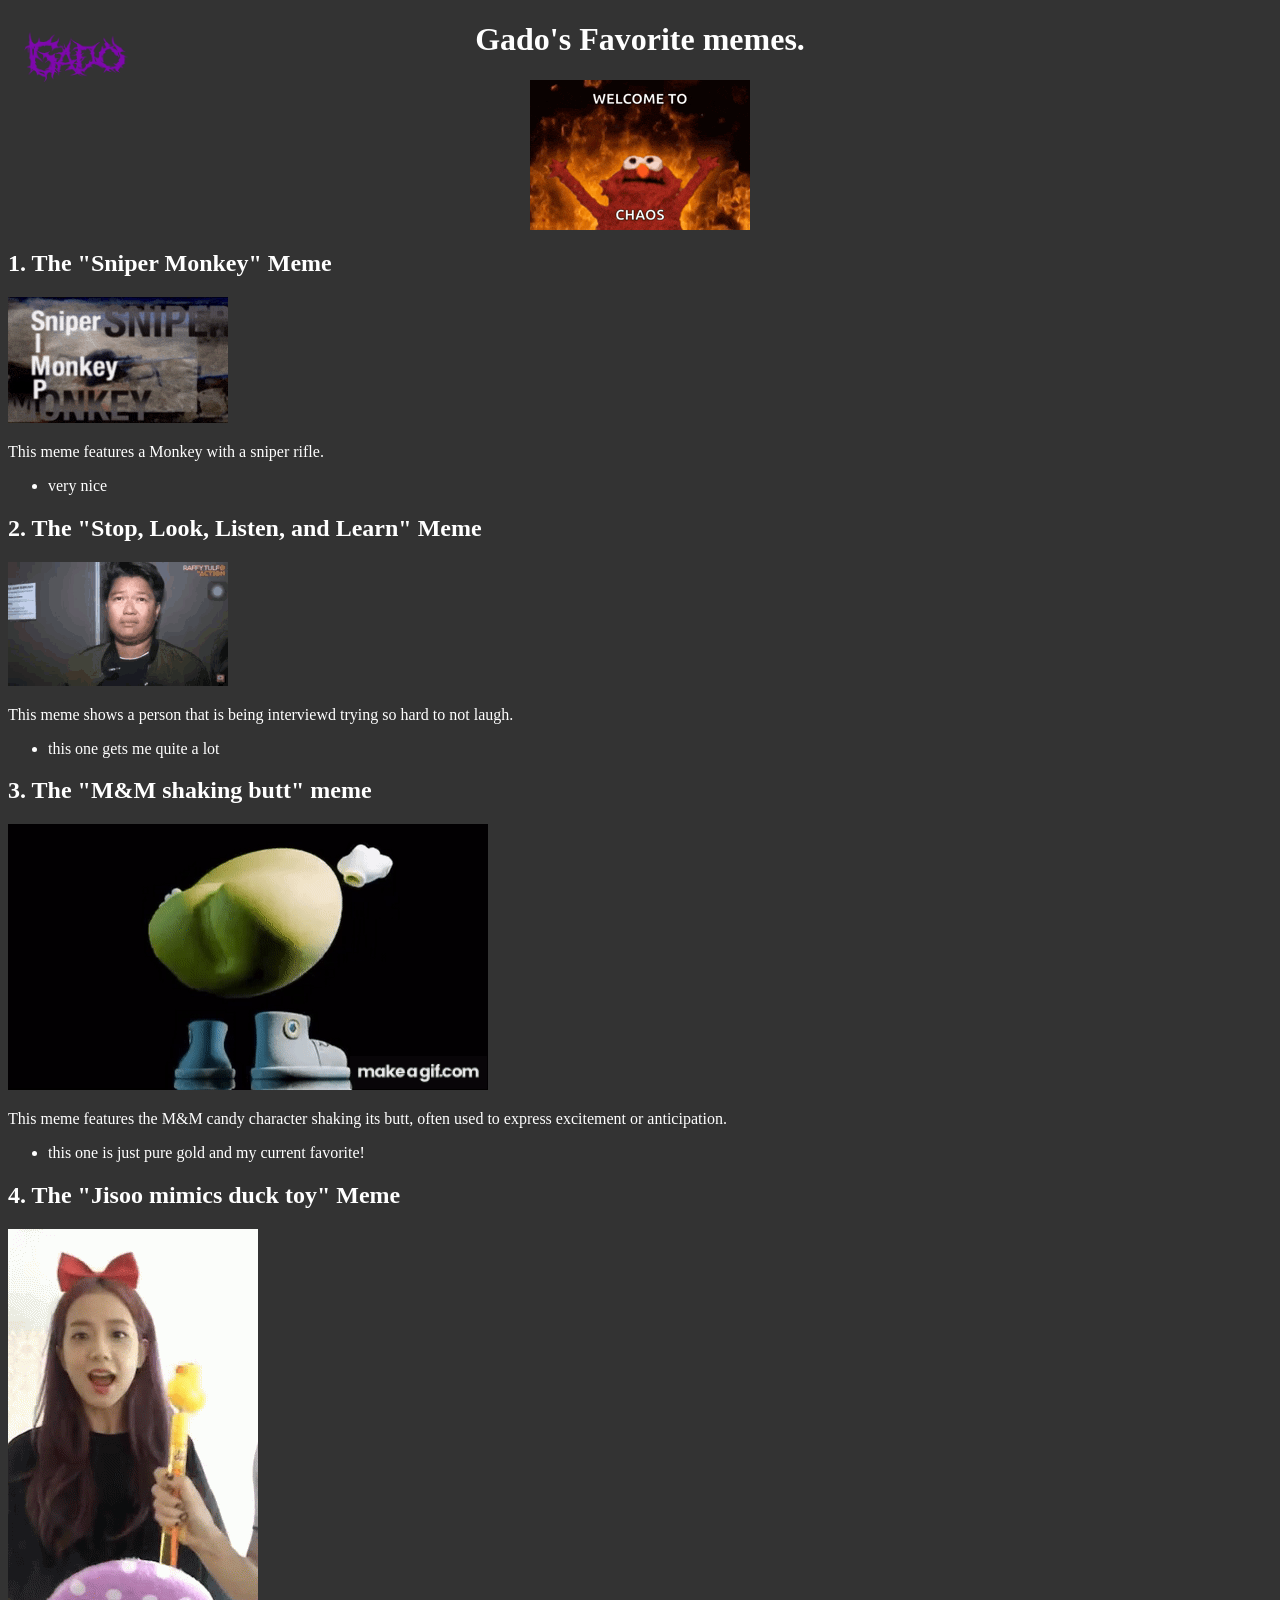
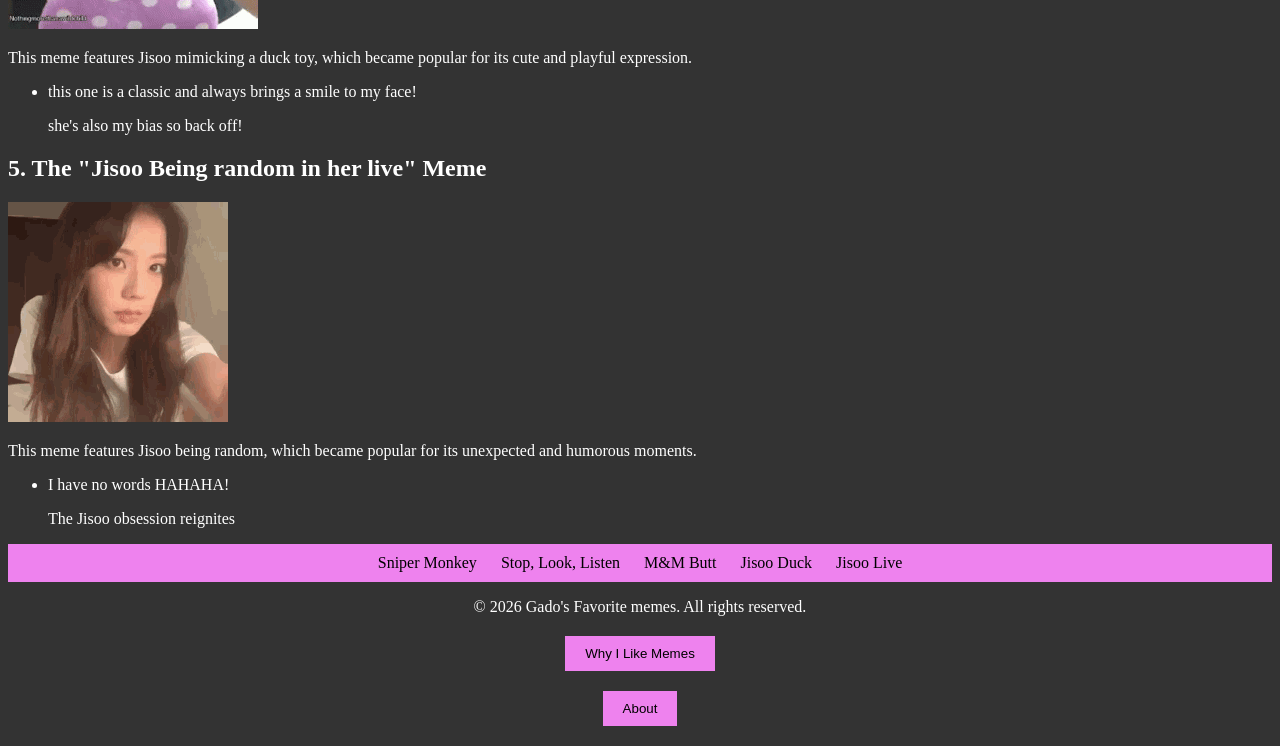
==== index.html @ 576ca92a "Initial commit: favorite memes website" ====
<!DOCTYPE html>
<html lang="en">
<head>
    <meta charset="UTF-8">
    <meta name="viewport" content="width=device-width, initial-scale=1.0">
    <title>Gado's Favorite memes.</title>
</head>
<body style="background-color: #333;">
    <!-- Header -->
    <header style="position: relative;">
        <h1 style="text-align: center; color: white;">Gado's Favorite memes.</h1>
        <img src="./images/elmo-burning-welcome-to-chaos.gif" alt="Gado Meme" style="display: block; margin: 0 auto;">
          <!-- Top-left icon button -->
    <button onclick="window.location.href='./pages/myAccounts.html';" style="position: absolute; top: 10px; left: 10px; background-color: transparent; border: none; cursor: pointer;">
        <img src="./images/gado icon.png" alt="Gado Icon" style="height: 50px;">
    </button>
    </header>
    <!-- Main Content -->
    <section class="meme" id="meme1">
        <article>
            <h2 style="color: white">1. The "Sniper Monkey" Meme</h2>
            <img src="./images/sniper-monkey.gif" alt="Sniper Monkey Meme">
            <p style="color: white">This meme features a Monkey with a sniper rifle.</p>
            <ul>
                <li style="color: white">very nice</li>
            </ul>
        </article>
    </section>

    <section class="meme" id="meme2">
        <article>
            <h2 style="color: white">2. The "Stop, Look, Listen, and Learn" Meme</h2>
            <img src="./images/tulfo-tombits.gif" alt="Stop, Look, Listen, and Learn Meme">
            <p style="color: white">This meme shows a person that is being interviewd trying so hard to not laugh.</p>
            <ul>
                <li style="color: white">this one gets me quite a lot</li>
            </ul>
        </article>
    </section>

    <section class="meme" id="meme3">
        <article>
            <h2 style="color: white">3. The "M&M shaking butt" meme</h2>
            <img src="./images/mnm-shaking-butt.gif" alt="M&M Shaking Butt Meme">
            <p style="color: white">This meme features the M&M candy character shaking its butt, often used to express excitement or anticipation.</p>
            <ul>
                <li style="color: white">this one is just pure gold and my current favorite!</li>
            </ul>
        </article>
    </section>

    <section class="meme" id="meme4">
        <article>
            <h2 style="color: white">4. The "Jisoo mimics duck toy" Meme</h2>
            <img src="./images/jisoo-duck.gif" alt="Jisoo mimics duck toy Meme">
            <p style="color: white">This meme features Jisoo mimicking a duck toy, which became popular for its cute and playful expression.</p>
            <ul>
                <li style="color: white">this one is a classic and always brings a smile to my face!</li>
                <p style="color: white">she's also my bias so back off!</p>
            </ul>
           
        </article>
    </section>

    <section class="meme" id="meme5">
        <article>
            <h2 style="color: white">5. The "Jisoo Being random in her live" Meme</h2>
            <img src="./images/jisoo-live.gif" alt="Jisoo Being random Meme">
            <p style="color: white">This meme features Jisoo being random, which became popular for its unexpected and humorous moments.</p>
            <ul>
                <li style="color: white">I have no words HAHAHA!</li>
                <p style="color: white">The Jisoo obsession reignites</p>
            </ul>
            
            </article>
        </section>
        
    <!-- Navigation and Footer -->
    <nav style="background-color: violet; padding: 10px; text-align: center;">
        <a href="#meme1" style="color: #000000; margin: 0 10px; text-decoration: none;">Sniper Monkey</a>
        <a href="#meme2" style="color: #000000; margin: 0 10px; text-decoration: none;">Stop, Look, Listen</a>
        <a href="#meme3" style="color: #000000; margin: 0 10px; text-decoration: none;">M&M Butt</a>
        <a href="#meme4" style="color: #000000; margin: 0 10px; text-decoration: none;">Jisoo Duck</a>
        <a href="#meme5" style="color: #000000; margin: 0 10px; text-decoration: none;">Jisoo Live</a>
    </nav>

    <footer>
        <p style="text-align: center; color: white;">&copy; 2026 Gado's Favorite memes. All rights reserved.</p>
    </footer>

    <button onclick="window.location.href='./pages/why-i-like-memes.html';" style="display: block; margin: 20px auto; padding: 10px 20px; background-color: violet; color: #000000; border: none; cursor: pointer;">Why I Like Memes</button>
    <button onclick="window.location.href='./pages/about.html';" style="display: block; margin: 20px auto; padding: 10px 20px; background-color: violet; color: #000000; border: none; cursor: pointer;">About</button>

</body>
</html>
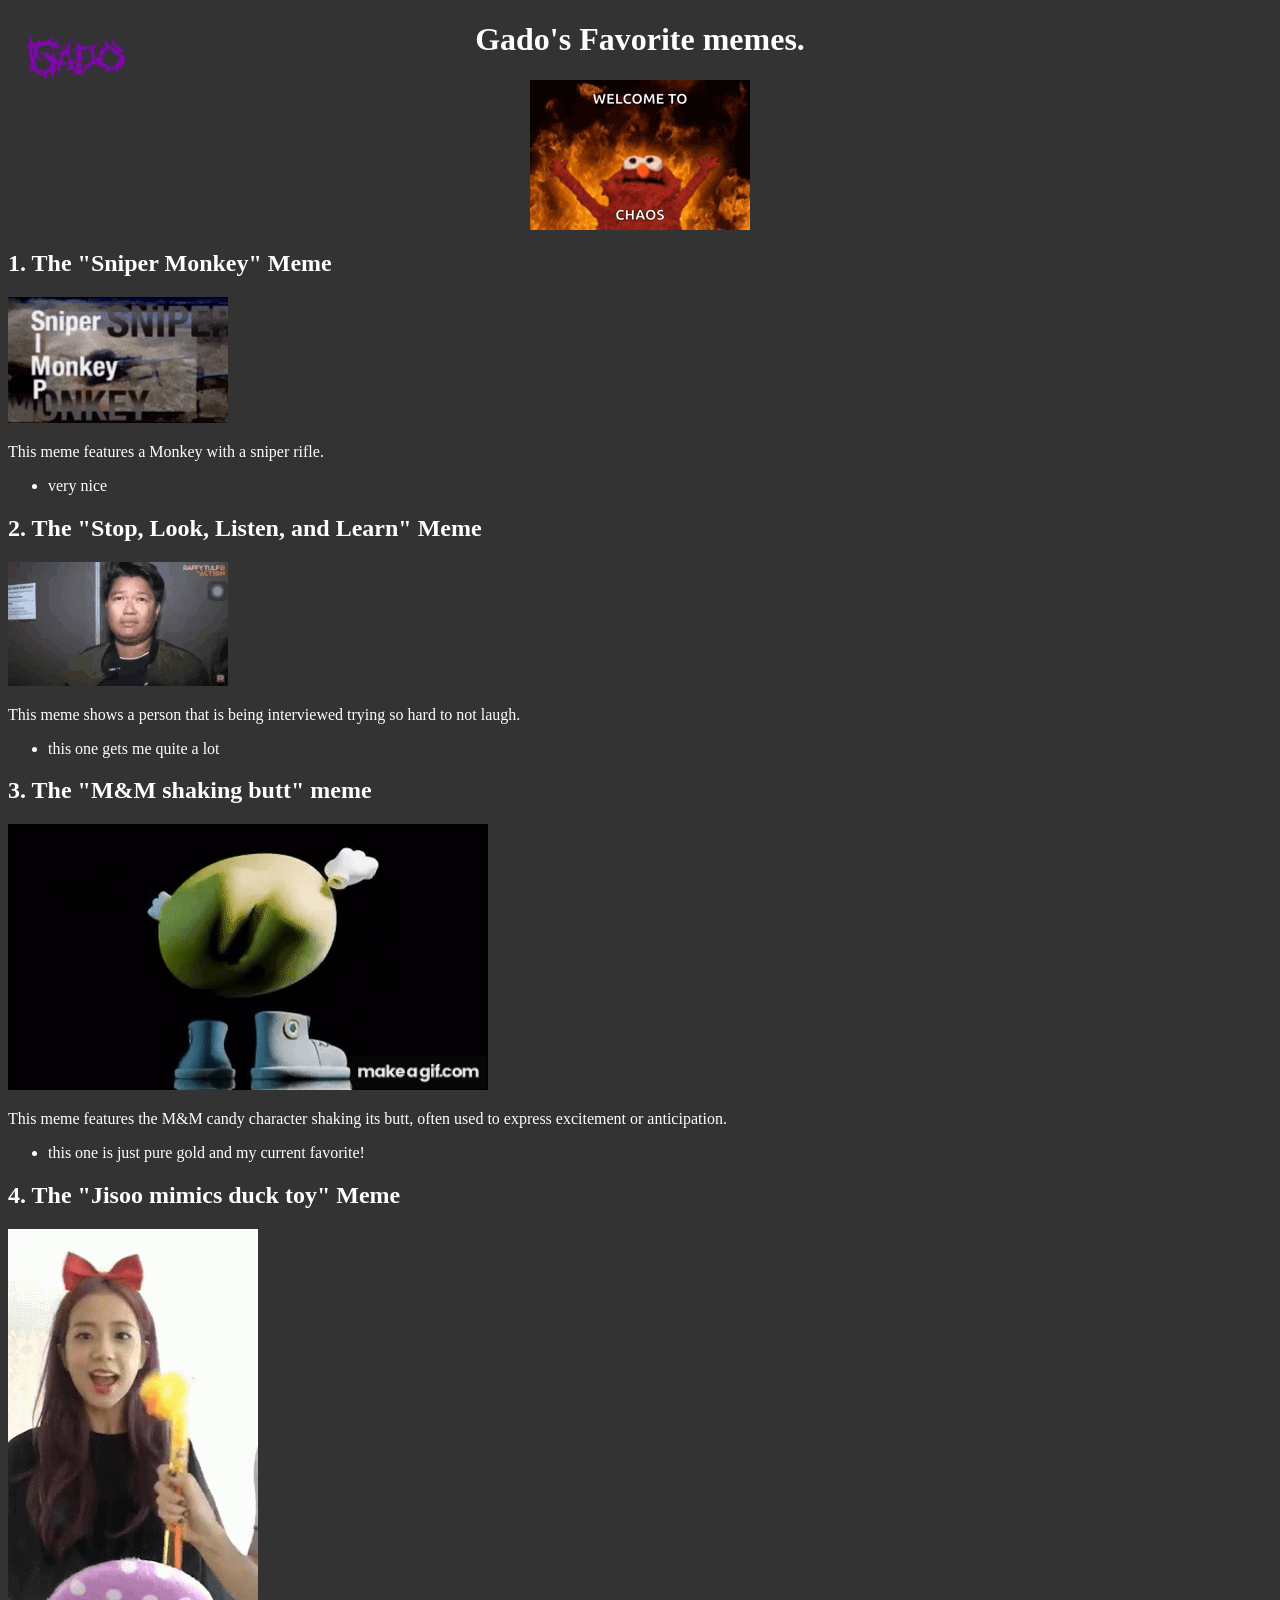
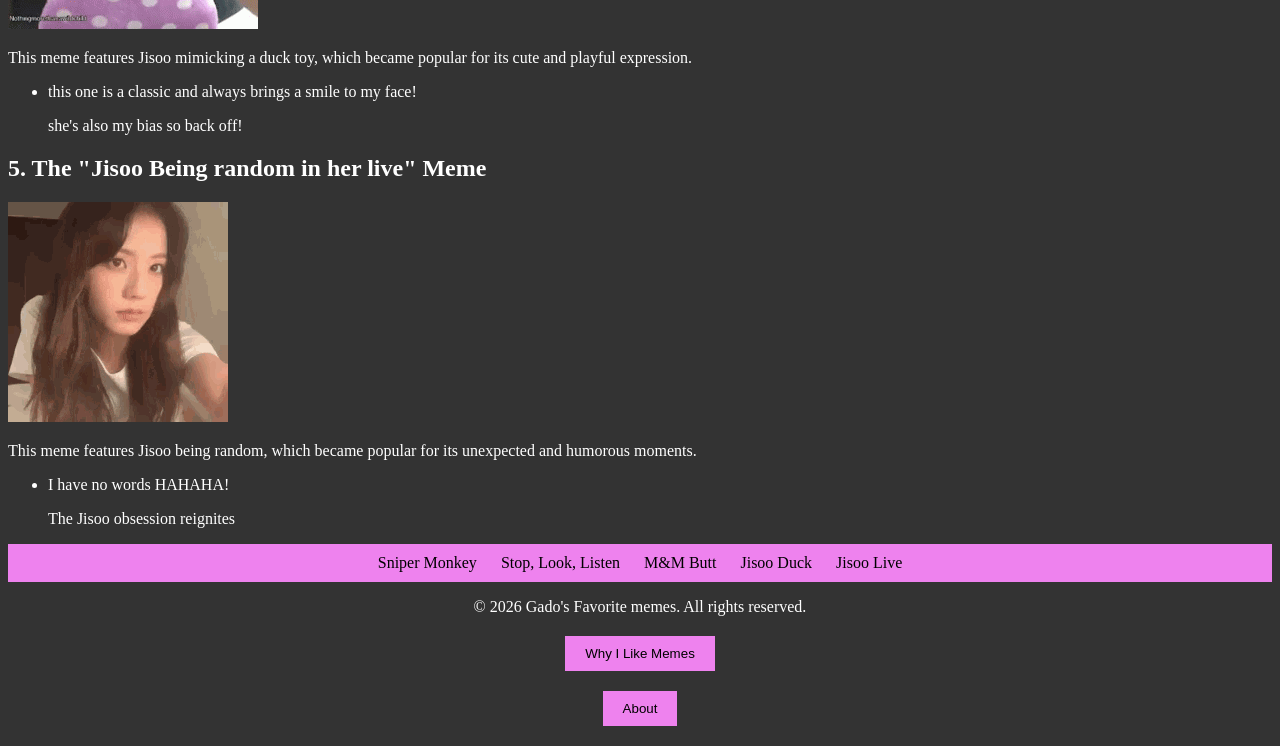
==== commit 0d07f950: "fixed typos" ====
--- a/index.html
+++ b/index.html
@@ -31,7 +31,7 @@
         <article>
             <h2 style="color: white">2. The "Stop, Look, Listen, and Learn" Meme</h2>
             <img src="./images/tulfo-tombits.gif" alt="Stop, Look, Listen, and Learn Meme">
-            <p style="color: white">This meme shows a person that is being interviewd trying so hard to not laugh.</p>
+            <p style="color: white">This meme shows a person that is being interviewed trying so hard to not laugh.</p>
             <ul>
                 <li style="color: white">this one gets me quite a lot</li>
             </ul>
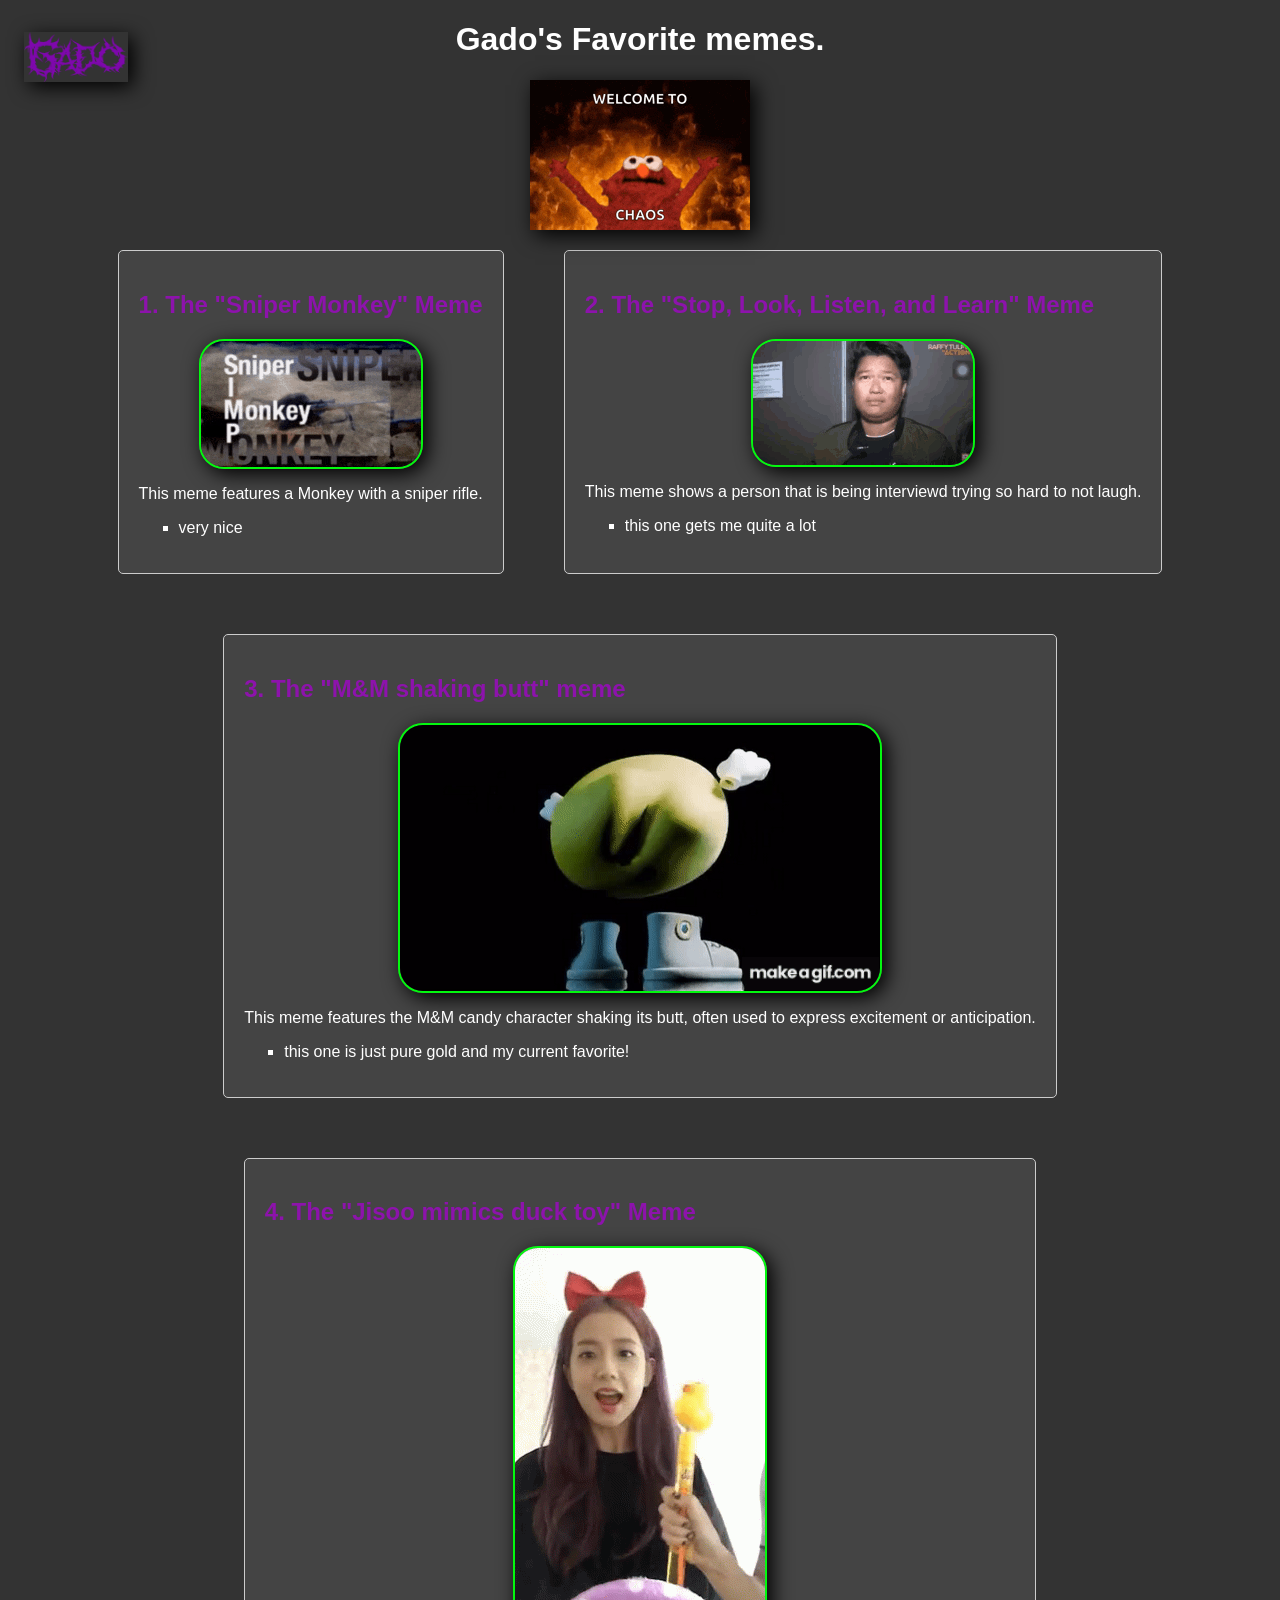
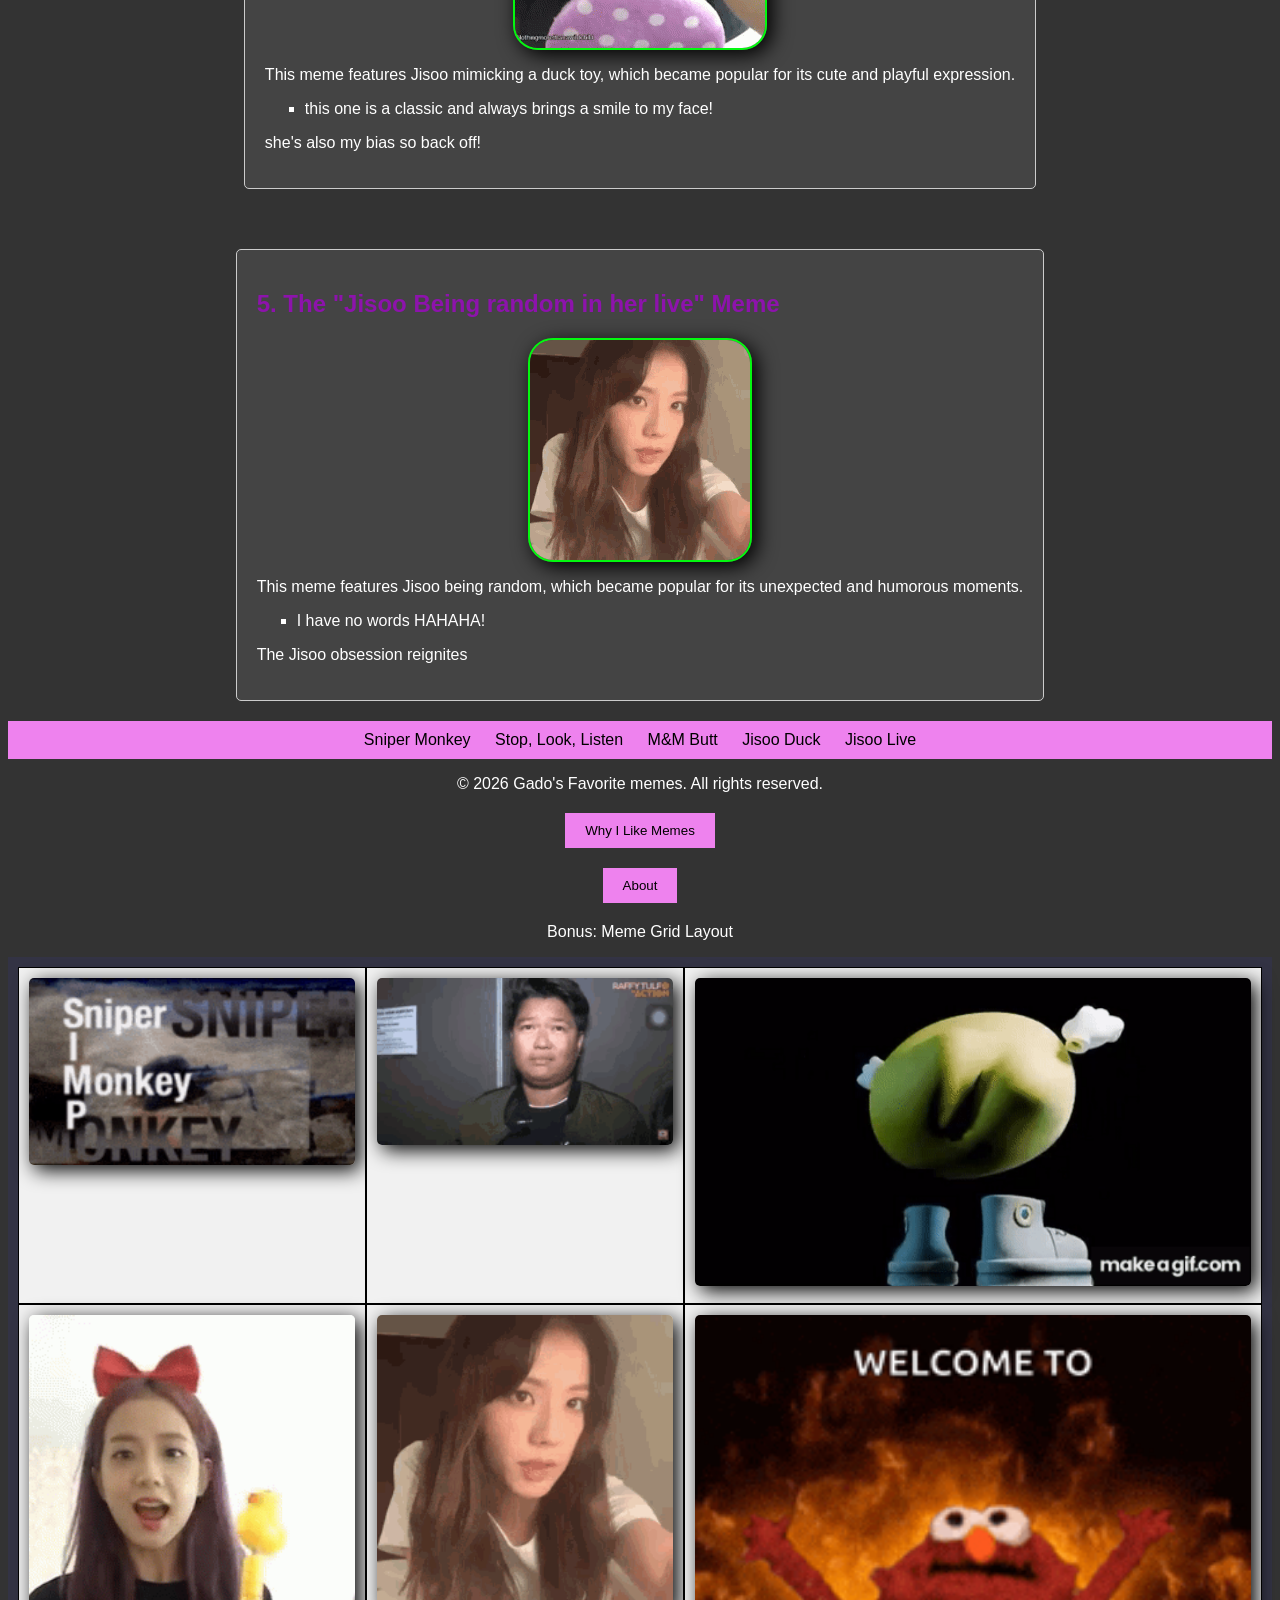
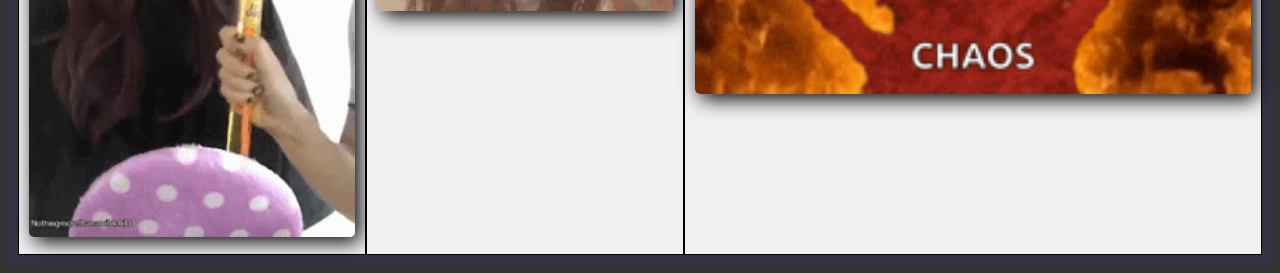
==== commit e3babcbb: "Tried to meet Requirements for Activity 02: CSS" ====
--- a/index.html
+++ b/index.html
@@ -4,7 +4,33 @@
     <meta charset="UTF-8">
     <meta name="viewport" content="width=device-width, initial-scale=1.0">
     <title>Gado's Favorite memes.</title>
+    <link rel="stylesheet" href="style.css">
 </head>
+<style>
+.meme {
+    margin: 20px;
+    padding: 20px;
+    border: 1px solid #ccc;
+    border-radius: 5px;
+    background-color: #444;
+    justify-content: center;
+}   
+
+.container {
+  display: grid;
+  grid-template-columns: auto auto auto;
+  background-color: #334;
+  padding: 10px;
+}
+.container div {
+  background-color: #f1f1f1;
+  border: 1px solid black;
+  padding: 10px;
+  font-size: 30px;
+  text-align: center;
+}
+
+</style>
 <body style="background-color: #333;">
     <!-- Header -->
     <header style="position: relative;">
@@ -15,33 +41,35 @@
         <img src="./images/gado icon.png" alt="Gado Icon" style="height: 50px;">
     </button>
     </header>
+    <div class="meme-container">
     <!-- Main Content -->
+    <!-- Section 1-->
     <section class="meme" id="meme1">
         <article>
             <h2 style="color: white">1. The "Sniper Monkey" Meme</h2>
-            <img src="./images/sniper-monkey.gif" alt="Sniper Monkey Meme">
+            <img src="./images/sniper-monkey.gif" alt="Sniper Monkey Meme" style="display:block; margin:auto;">
             <p style="color: white">This meme features a Monkey with a sniper rifle.</p>
             <ul>
                 <li style="color: white">very nice</li>
             </ul>
         </article>
     </section>
-
+    <!-- Section 2 -->
     <section class="meme" id="meme2">
         <article>
             <h2 style="color: white">2. The "Stop, Look, Listen, and Learn" Meme</h2>
-            <img src="./images/tulfo-tombits.gif" alt="Stop, Look, Listen, and Learn Meme">
-            <p style="color: white">This meme shows a person that is being interviewed trying so hard to not laugh.</p>
+            <img src="./images/tulfo-tombits.gif" alt="Stop, Look, Listen, and Learn Meme" style="display:block; margin:auto;">
+            <p style="color: white">This meme shows a person that is being interviewd trying so hard to not laugh.</p>
             <ul>
                 <li style="color: white">this one gets me quite a lot</li>
             </ul>
         </article>
     </section>
-
+    <!-- Section 3 -->
     <section class="meme" id="meme3">
         <article>
             <h2 style="color: white">3. The "M&M shaking butt" meme</h2>
-            <img src="./images/mnm-shaking-butt.gif" alt="M&M Shaking Butt Meme">
+            <img src="./images/mnm-shaking-butt.gif" alt="M&M Shaking Butt Meme" style="display:block; margin:auto;">
             <p style="color: white">This meme features the M&M candy character shaking its butt, often used to express excitement or anticipation.</p>
             <ul>
                 <li style="color: white">this one is just pure gold and my current favorite!</li>
@@ -49,34 +77,36 @@
         </article>
     </section>
 
+    <!-- Section 4 -->
     <section class="meme" id="meme4">
         <article>
             <h2 style="color: white">4. The "Jisoo mimics duck toy" Meme</h2>
-            <img src="./images/jisoo-duck.gif" alt="Jisoo mimics duck toy Meme">
+            <img src="./images/jisoo-duck.gif" alt="Jisoo mimics duck toy Meme" style="display:block; margin:auto;">
             <p style="color: white">This meme features Jisoo mimicking a duck toy, which became popular for its cute and playful expression.</p>
             <ul>
                 <li style="color: white">this one is a classic and always brings a smile to my face!</li>
-                <p style="color: white">she's also my bias so back off!</p>
             </ul>
-           
+           <p style="color: white">she's also my bias so back off!</p>
         </article>
     </section>
 
+    <!-- Section 5 -->
     <section class="meme" id="meme5">
         <article>
             <h2 style="color: white">5. The "Jisoo Being random in her live" Meme</h2>
-            <img src="./images/jisoo-live.gif" alt="Jisoo Being random Meme">
+            <img src="./images/jisoo-live.gif" alt="Jisoo Being random Meme" style="display:block; margin:auto;">
             <p style="color: white">This meme features Jisoo being random, which became popular for its unexpected and humorous moments.</p>
             <ul>
                 <li style="color: white">I have no words HAHAHA!</li>
-                <p style="color: white">The Jisoo obsession reignites</p>
             </ul>
-            
-            </article>
-        </section>
+            <p style="color: white">The Jisoo obsession reignites</p>
+
+        </article>
+    </section>
         
+    </div>
     <!-- Navigation and Footer -->
-    <nav style="background-color: violet; padding: 10px; text-align: center;">
+    <nav class="nav-bar" style="background-color: violet; padding: 10px; text-align: center;">
         <a href="#meme1" style="color: #000000; margin: 0 10px; text-decoration: none;">Sniper Monkey</a>
         <a href="#meme2" style="color: #000000; margin: 0 10px; text-decoration: none;">Stop, Look, Listen</a>
         <a href="#meme3" style="color: #000000; margin: 0 10px; text-decoration: none;">M&M Butt</a>
@@ -91,5 +121,15 @@
     <button onclick="window.location.href='./pages/why-i-like-memes.html';" style="display: block; margin: 20px auto; padding: 10px 20px; background-color: violet; color: #000000; border: none; cursor: pointer;">Why I Like Memes</button>
     <button onclick="window.location.href='./pages/about.html';" style="display: block; margin: 20px auto; padding: 10px 20px; background-color: violet; color: #000000; border: none; cursor: pointer;">About</button>
 
+    <p style="color:white; text-align:center;">Bonus: Meme Grid Layout</p>
+    <div class="container">
+        <div><img src="./images/sniper-monkey.gif" alt="Meme 1" style="width:100%; border-radius:5px;"></div>
+        <div><img src="./images/tulfo-tombits.gif" alt="Meme 2" style="width:100%; border-radius:5px;"></div>
+        <div><img src="./images/mnm-shaking-butt.gif" alt="Meme 3" style="width:100%; border-radius:5px;"></div>
+        <div><img src="./images/jisoo-duck.gif" alt="Meme 4" style="width:100%; border-radius:5px;"></div>
+        <div><img src="./images/jisoo-live.gif" alt="Meme 5" style="width:100%; border-radius:5px;"></div>
+        <div><img src="./images/elmo-burning-welcome-to-chaos.gif" alt="Bonus Meme" style="width:100%; border-radius:5px;"></div>
+    </div>
+
 </body>
 </html>
--- a/style.css
+++ b/style.css
@@ -0,0 +1,55 @@
+/*sample 1: changing the font family*/
+body {
+    font-family: Arial, Helvetica, sans-serif;
+}
+
+/*sample 2: changing the background color*/
+body {
+    background-color: #333;
+}
+
+/*sample 3: overriding inline css*/
+.meme h2 {
+    color: rgb(141, 19, 172) !important;
+}
+
+/*sample 4: padding and margin for the meme sections*/
+.meme {
+    padding: 20px;  
+    margin: 20px;   
+}
+
+/*sample 5: border and boarder radius*/
+.meme img {
+    border: 2px solid rgba(0, 255, 13, 0.959);
+    border-radius: 25px;     
+}
+
+/*sample 6: box shadow*/
+img {
+    box-shadow: 5px 5px 20px black;
+}
+
+/*sample 7: hover effect for the nevigation links*/
+.nav-bar a:hover {
+    background-color: white; 
+    color: black;
+}
+
+/*sample 8: turning bullet list into squares*/
+ul {
+    list-style-type: square; /* makes bullet points squares instead of circles */
+}
+
+/*sample 9: adding button hover effect*/
+button:hover {
+    transform: scale(1.10);   
+}
+
+/*sample 10: flexbox for meme container*/
+.meme-container {
+    display: flex;             
+    flex-wrap: wrap;           
+    justify-content: center;   
+    gap: 20px;                 
+}
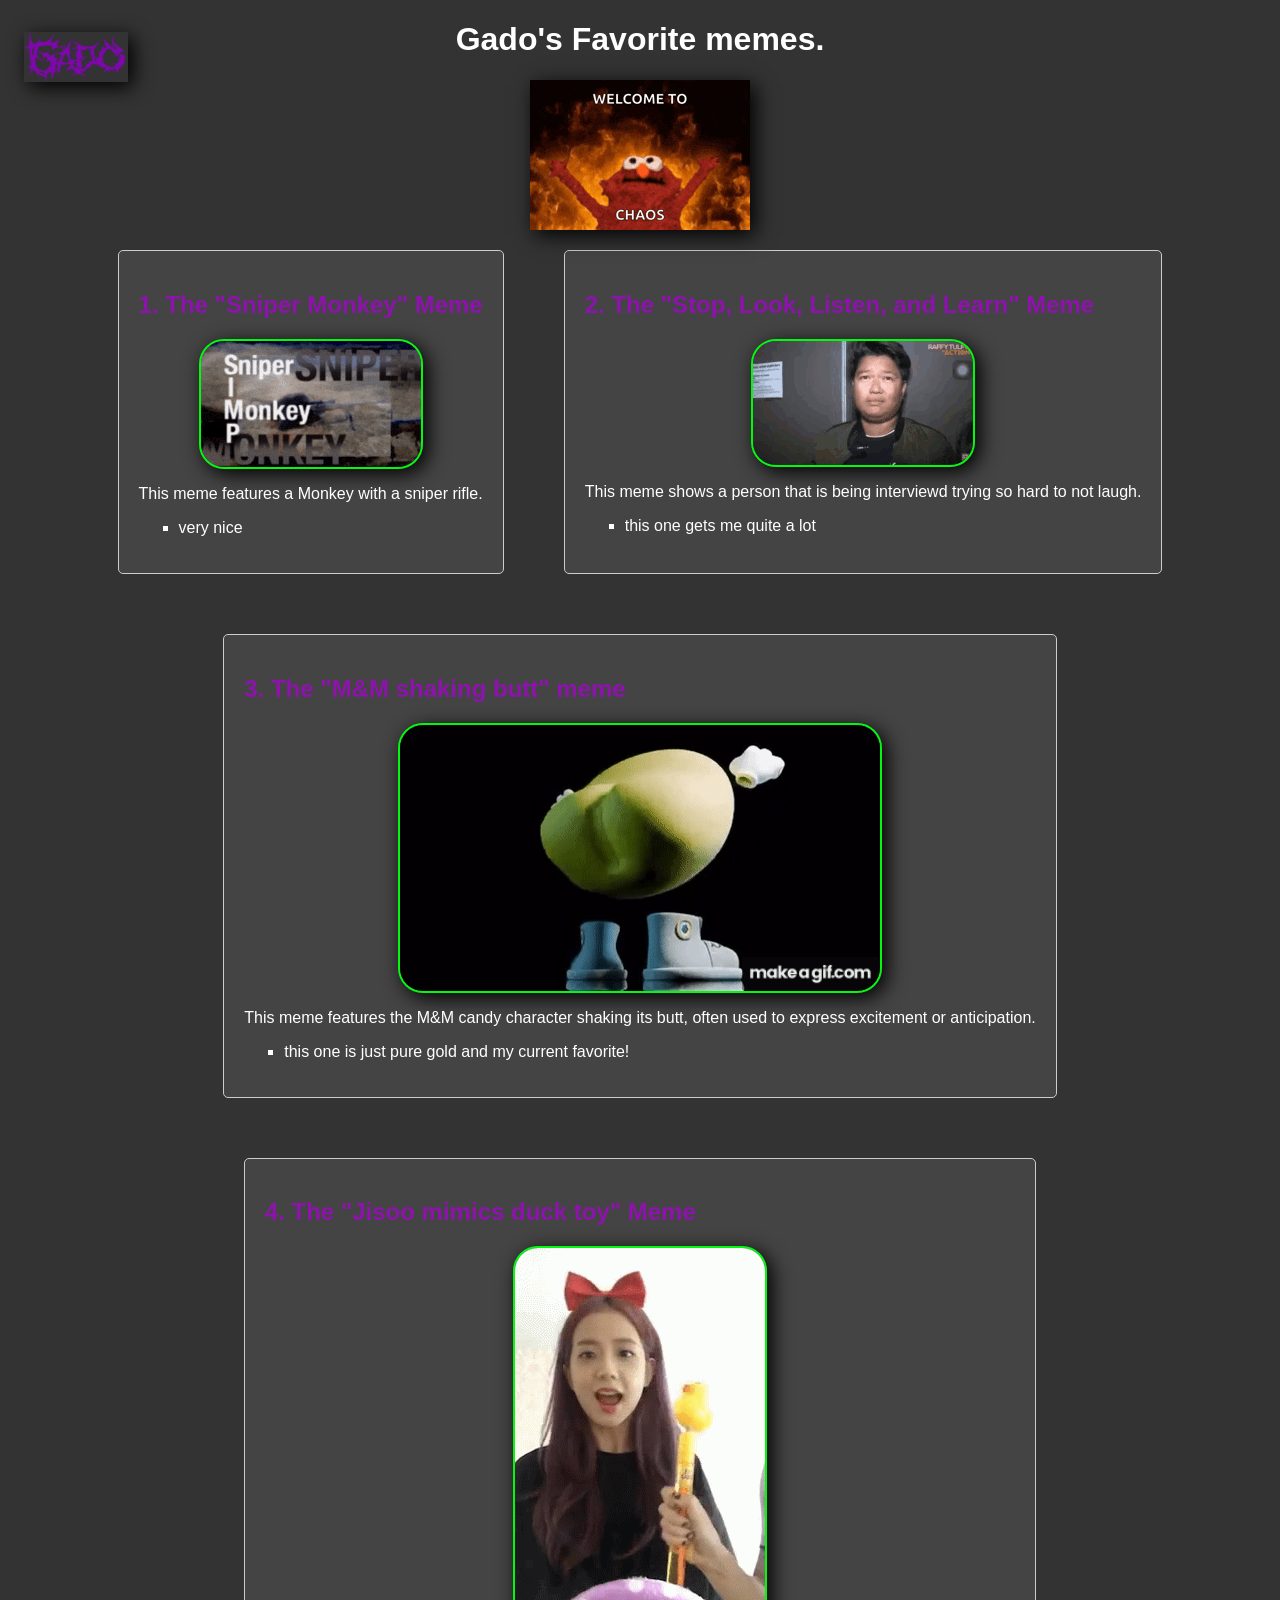
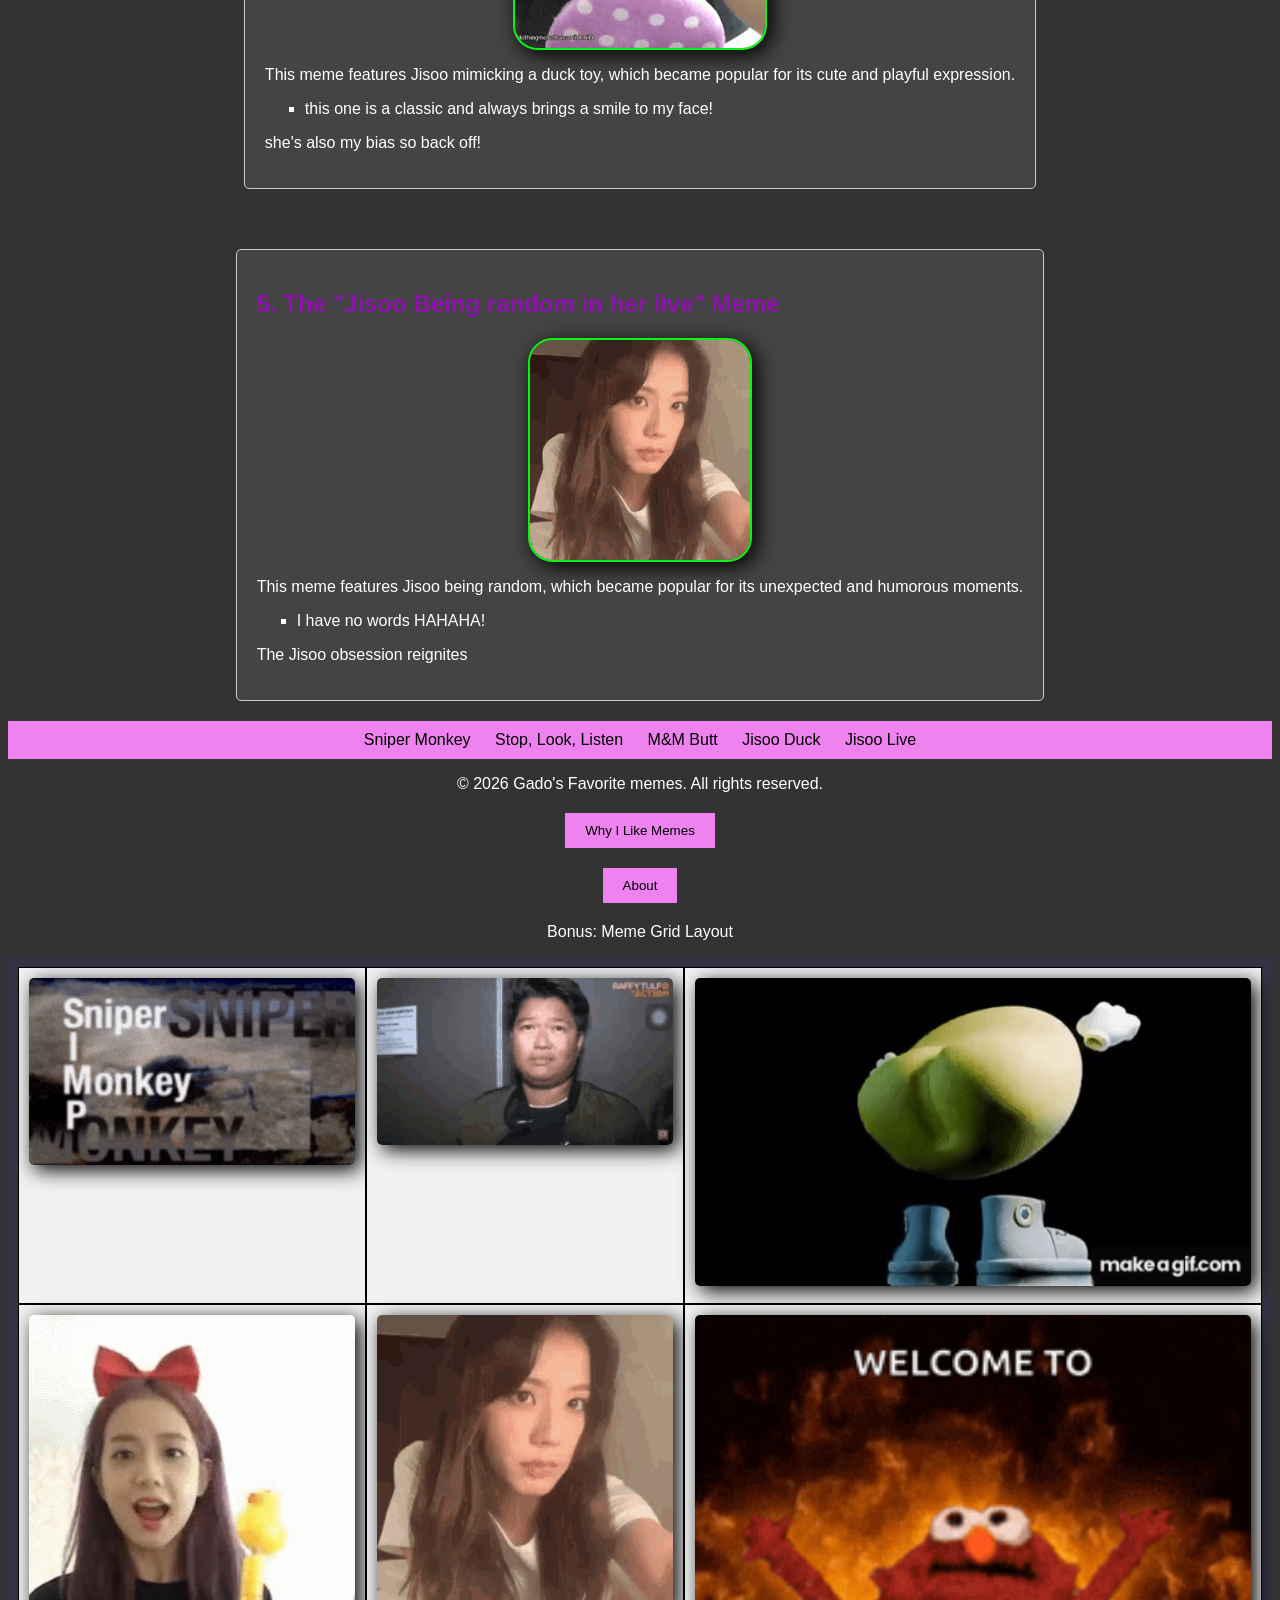
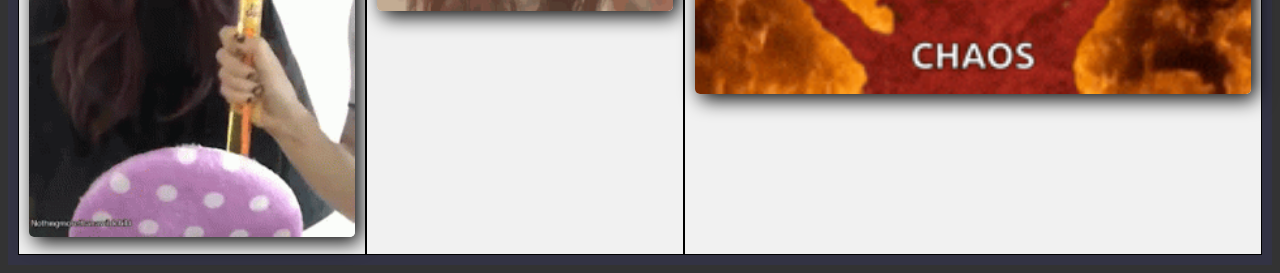
==== commit c69d94b0: "made code more clear and added a few comments" ====
--- a/index.html
+++ b/index.html
@@ -6,6 +6,8 @@
     <title>Gado's Favorite memes.</title>
     <link rel="stylesheet" href="style.css">
 </head>
+
+<!-- internal css -->
 <style>
 .meme {
     margin: 20px;
@@ -31,6 +33,7 @@
 }
 
 </style>
+
 <body style="background-color: #333;">
     <!-- Header -->
     <header style="position: relative;">
